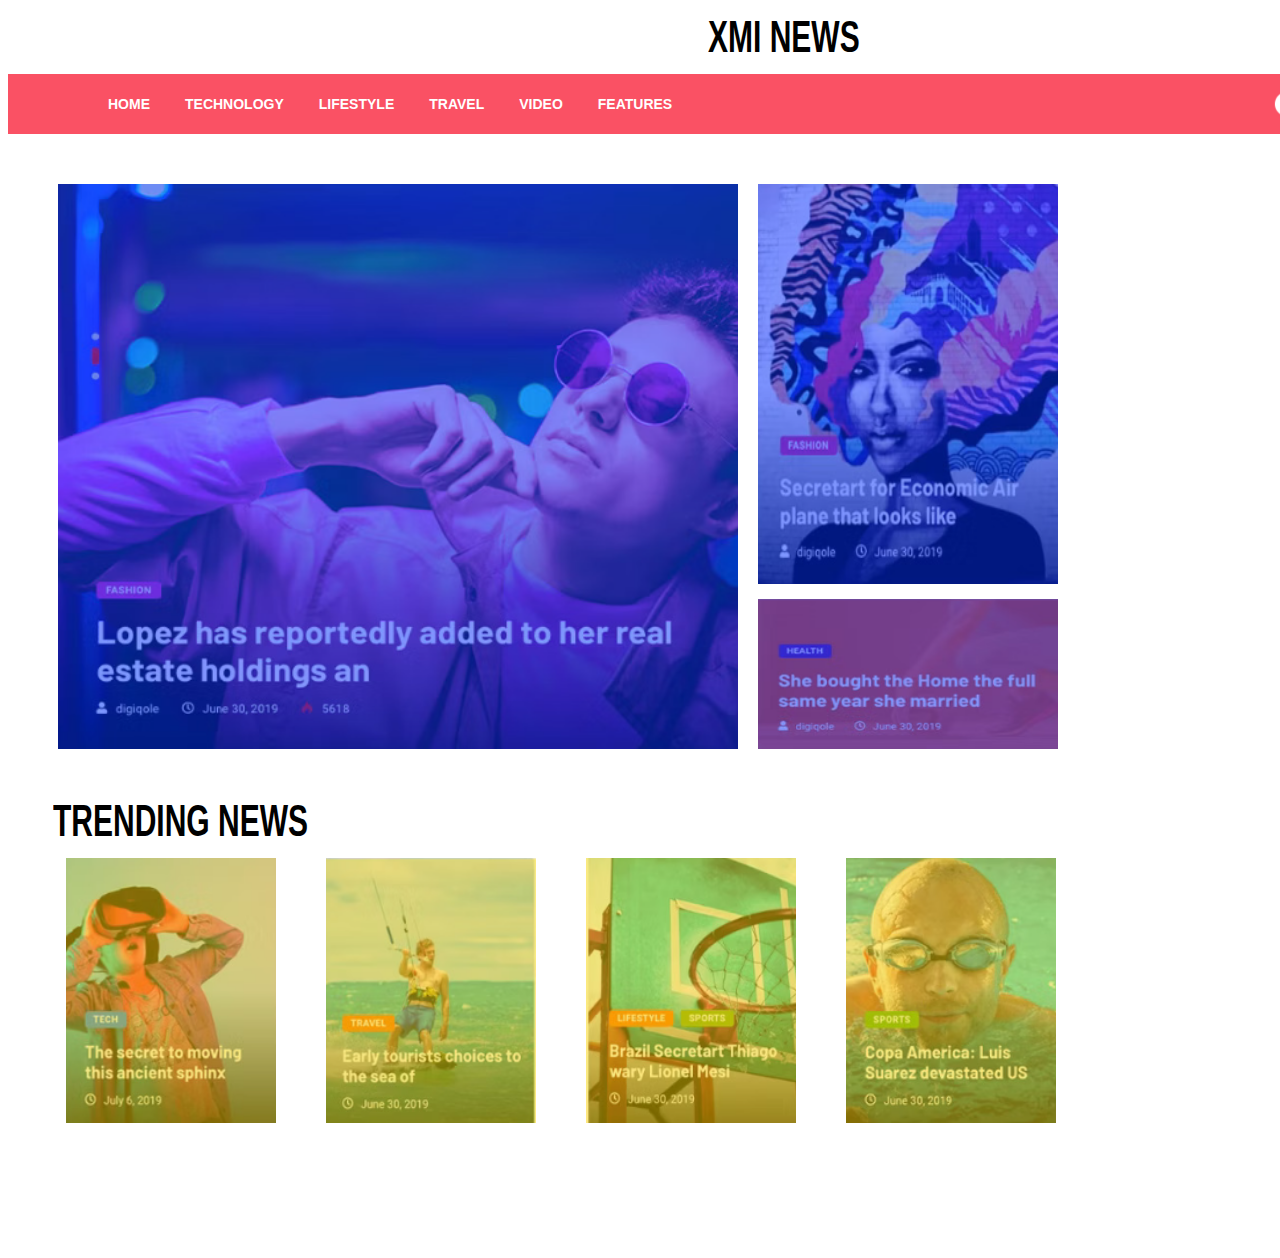
==== 7.2/index.html @ 738bf742 "Second Commit" ====
<!DOCTYPE html>
<html lang="en">
<head>
    <meta charset="UTF-8">
    <meta name="viewport" content="width=device-width, initial-scale=1.0">
    <title>7.2</title>
    <link rel="stylesheet" href="./style.css">
</head>
<body>
    
  <h1 class="XMI">XMI NEWS</h1>
  <div class="maj">
    <div class="bmar11">
                   <div class="bmarch1">
                        <p>HOME</p>
                        <p>TECHNOLOGY</p>
                        <p>LIFESTYLE</p>
                        <p>TRAVEL</p>
                        <p>VIDEO</p>
                        <p>FEATURES</p>
                    </div>

                    <div class="bmarch2">
                        <img src="./img/fb.png" width="30" height="30">
                        <img src="./img/ins.png" width="30" height="30">
                        <img src="./img/linked.png" width="30" height="30">
                        <img src="./img/twi.png" width="30" height="30">
                    </div>

        </div>


 
        <div class="main">
                    <div class="bigpiece"><img src="./img/1.png" width="680" height="565"></div>
                    <div class="tflex">
                        <div class="mpiece"><img src="./img/2.png" width="300" height="400"></div>
                        <div class="spiece"><img src="./img/3.png" width="300" height="150"></div>
                    </div>
        </div>

 <div class="TNEWS"><h1>TRENDING NEWS</h1></div>
        <div class="suppbox">
            <div class="b-1"><img src="./img/a.png" width="210" height="265"></div>
            <div class="b-2"><img src="./img/b.png" width="210" height="265"></div>
            <div class="b-3"><img src="./img/c.png" width="210" height="265"></div>
            <div class="b-4"><img src="./img/d.png" width="210" height="265"></div>
        </div>
  </div>
</body>
</html>
---- 7.2/style.css ----
/*

.sbar
{
  height:80px;
  width:180px;
  border:3px solid black;
  box-sizing:border-box;
  text-align:center;
  
}

.bmar
{
  width:1690px;
  height:70px;
  display:flex;
  gap:80px;
  color:white;
  box-sizing:border-box;
  font-family:arial,Times serif;
  font-weight:600;
  padding-top:10px;
  padding-left:130px;
  background-color:#fa5164;
}
 

.bpiece
{
  width:700px;
  height:550px;
  margin-left:50px;
  background-color:blue;
}

.mpiece
{
  width:350px;
  height:400px;
  background-color:pink;
  
}

.spiece
{
  background-color:red;
  width:350px;
  height:150px;
}



.main
{
  display:flex;
  flex-direction:rows;
  gap:20px;
}


.tflex
{
  display:flex;
  flex-direction:column;
  gap:15px;
}

.suppbox
{
  display:grid;
  width:1200px;
  grid-template-columns:1fr 1fr 1fr 1fr;
}

[class^="b"]
{
  width:270px;
  height:330px;
  background-color:pink;
} 


*/




.main
{
  display:flex;
  flex-direction:rows;
  gap:20px;
  height:570px;
  width:1270px;
  margin-bottom:50px;
}

.bigpiece
{
  width:680px;
  height:565px;
  margin-left:50px;
  background-color:blue;
  box-sizing:border-box;
  position:relative;
 
}

.mpiece
{
  width:300px;
  height:400px;
  background-color:pink;
  box-sizing:border-box;
  position:relative;
  
}

.spiece
{
  background-color:red;
  width:300px;
  height:150px;
  box-sizing:border-box;
  position:relative;
}

.tflex
{
  display:flex;
  flex-direction:column;
  gap:15px;
}


.suppbox
{
  display:flex;
  flex-direction:row;
  width:1200px;
  height:400px;
  gap:50px;
  position:absolute;
  margin-left:58px;
}


[class^="b-"]
{
  width:210px;
  height:265px;
  background-color:pink;
  position:relative;
} 

.bmar11
{
  width:1690px;
  height:60px;
  display:flex;
  gap:600px;
  color:white;
  box-sizing:border-box;
  font: 14px arial,Times serif;
  font-weight:600;
  padding:10px auto auto 130px;
  background-color:#fa5164;
  margin:auto auto 50px auto;
}

.bmarch1
{
  display:flex;
  flex-direction:row;
  align-items:center;
  gap:35px;
  position:relative;
  padding-left:100px;
 
}

.bmarch2
{
  display:flex;
  flex-direction:row;
  align-items:center;
  gap:15px;
  position:relative;
}


.XMI
{
  font:30px Sans-Serif,Arial;
  font-weight:600;
  transform: scale(1, 1.5);
  margin-left:700px;
  
}

.TNEWS
{
  font:15px Sans-Serif,Arial;
  font-weight:600;
  transform: scale(1, 1.5);
  margin:auto auto auto 45px;
}

.major
{
  display:flex;
  flex-direction:row;
}
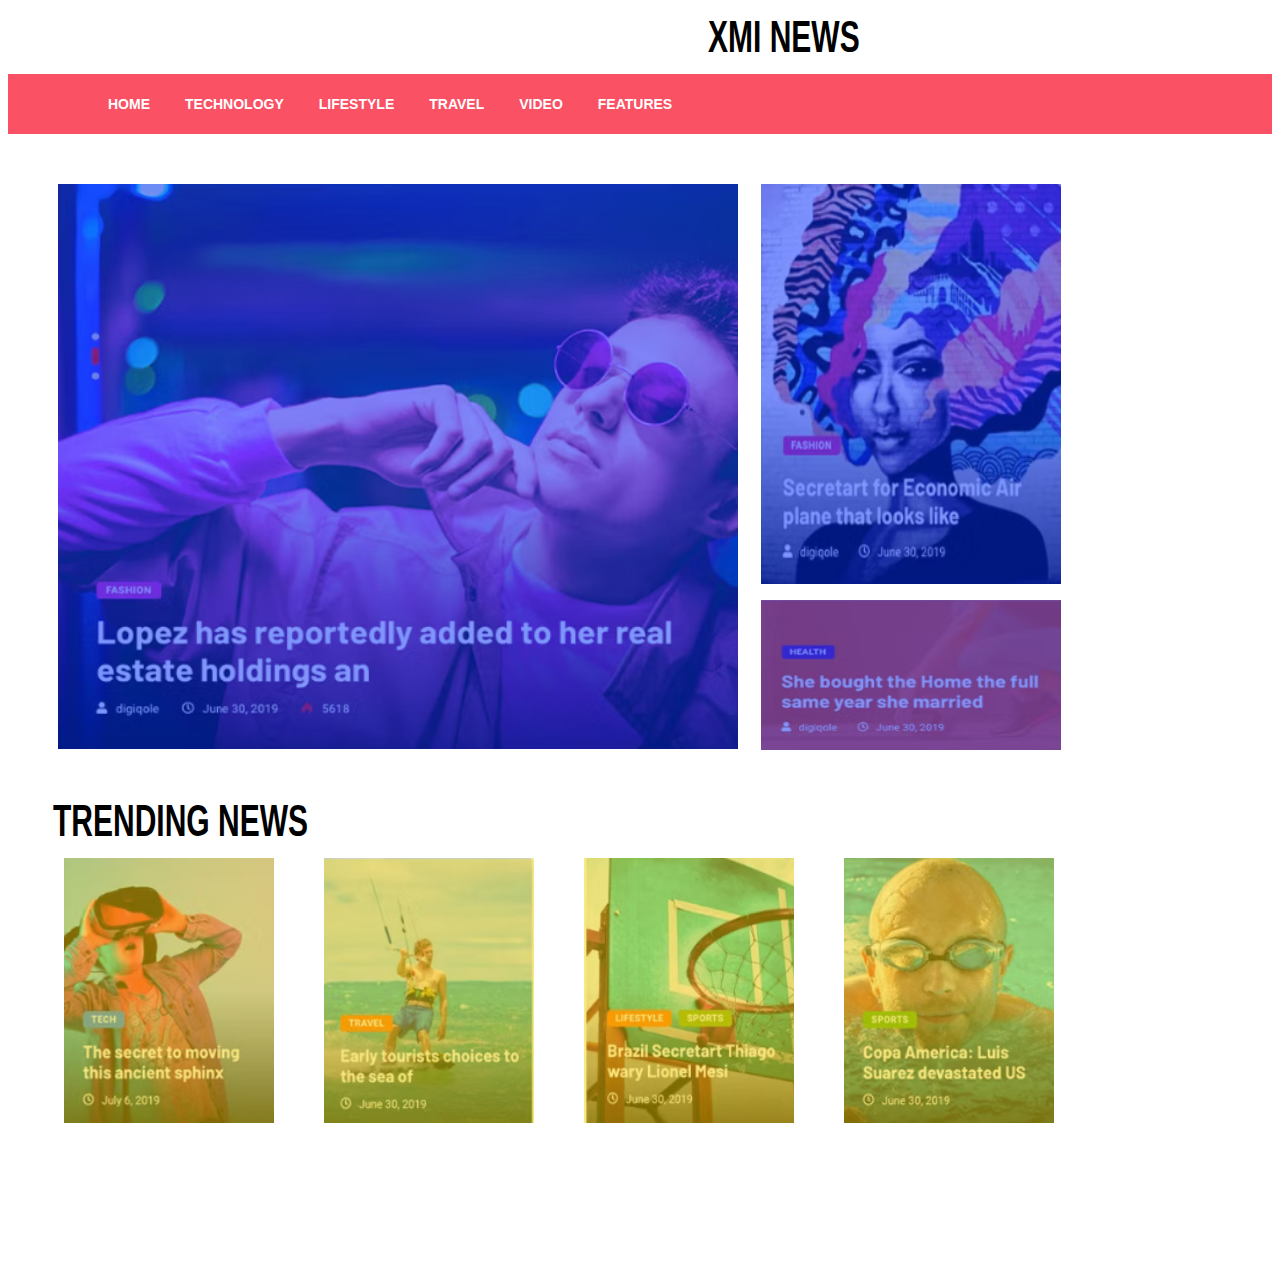
==== commit 8093a2eb: "Second Commit" ====
--- a/7.2/index.html
+++ b/7.2/index.html
@@ -6,8 +6,8 @@
     <title>7.2</title>
     <link rel="stylesheet" href="./style.css">
 </head>
-<body>
-    
+<body>  
+  <!--                          
   <h1 class="XMI">XMI NEWS</h1>
   <div class="maj">
     <div class="bmar11">
@@ -25,11 +25,45 @@
                         <img src="./img/ins.png" width="30" height="30">
                         <img src="./img/linked.png" width="30" height="30">
                         <img src="./img/twi.png" width="30" height="30">
+                    </div> 
                     </div>
+                     -->  
+                    
 
+        
+         <!--  
+
+
+ 
+        <div class="main">
+                    <div class="bigpiece">1</div>
+                    <div class="tflex">
+                        <div class="mpiece">2</div>
+                        <div class="spiece">3</div>
+                    </div>
         </div>
 
+    -->
 
+    <h1 class="XMI">XMI NEWS</h1>
+    <div class="maj">
+      <div class="bmar11">
+                     <div class="bmarch1">
+                          <p>HOME</p>
+                          <p>TECHNOLOGY</p>
+                          <p>LIFESTYLE</p>
+                          <p>TRAVEL</p>
+                          <p>VIDEO</p>
+                          <p>FEATURES</p>
+                      </div>
+  
+                      <div class="bmarch2">
+                          <img src="./img/fb.png" width="30" height="30">
+                          <img src="./img/ins.png" width="30" height="30">
+                          <img src="./img/linked.png" width="30" height="30">
+                          <img src="./img/twi.png" width="30" height="30">
+                      </div> 
+                      </div>
  
         <div class="main">
                     <div class="bigpiece"><img src="./img/1.png" width="680" height="565"></div>
@@ -46,6 +80,6 @@
             <div class="b-3"><img src="./img/c.png" width="210" height="265"></div>
             <div class="b-4"><img src="./img/d.png" width="210" height="265"></div>
         </div>
-  </div>
+  </div> 
 </body>
 </html>   --- a/7.2/style.css
+++ b/7.2/style.css
@@ -88,11 +88,11 @@
 
 .main
 {
-  display:flex;
-  flex-direction:rows;
+  display:grid;
+  grid-template-columns:1fr 1fr;
   gap:20px;
   height:570px;
-  width:1270px;
+  width:1470px;
   margin-bottom:50px;
 }
 
@@ -128,21 +128,24 @@
 
 .tflex
 {
-  display:flex;
-  flex-direction:column;
-  gap:15px;
+  display:grid;
+  height:580px;
+  width:400px;
+  /*border:4px solid rgb(34, 12, 205); */
+  grid-template-columns:30px;
+  gap:1px;
+  padding-left:3px;
 }
 
 
 .suppbox
 {
-  display:flex;
-  flex-direction:row;
-  width:1200px;
+  display:grid;
+  grid-template-columns:repeat(4,1fr);
+  width:970px;
   height:400px;
   gap:50px;
-  position:absolute;
-  margin-left:58px;
+  margin-left:56px;
 }
 
 
@@ -156,7 +159,6 @@
 
 .bmar11
 {
-  width:1690px;
   height:60px;
   display:flex;
   gap:600px;
@@ -169,7 +171,8 @@
   margin:auto auto 50px auto;
 }
 
-.bmarch1
+
+   .bmarch1
 {
   display:flex;
   flex-direction:row;
@@ -211,4 +214,4 @@
 {
   display:flex;
   flex-direction:row;
-}
+} 
